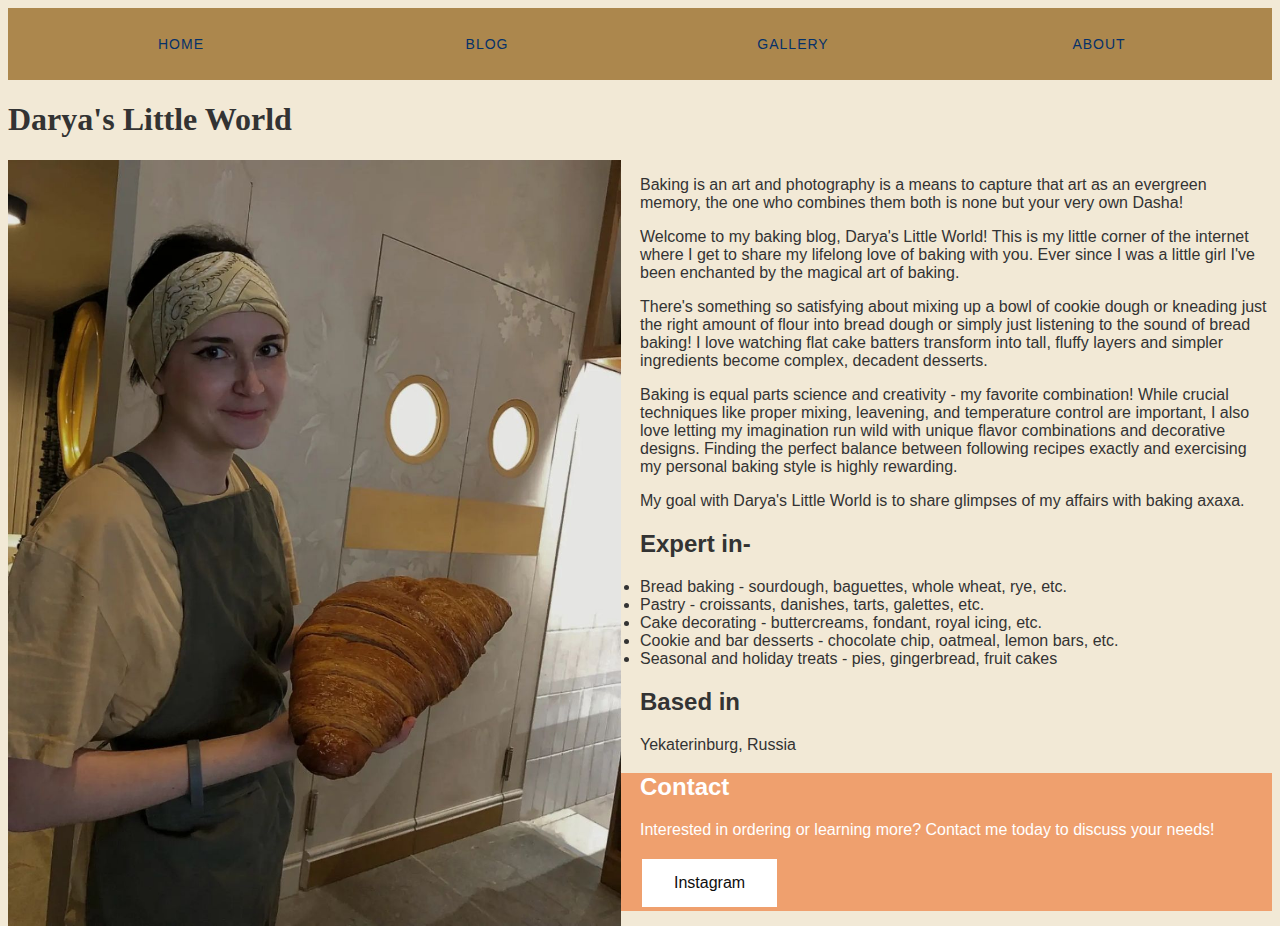
==== index.html @ 606675aa "Add files via upload" ====
<html>
  <link rel="stylesheet" href="main.css"> 
    <header>

        <nav>
          <ul>
            <li><a href="index.html">Home</a></li> 
            <li><a href="blog.html">Blog</a></li>
            <li><a href="gallery.html">Gallery</a></li>
            <li><a href="about.html">About</a></li>
          </ul>
        </nav>
      
      </header>
<head>
<title>Darya's Little World</title>
</head>
<body><h1>Darya's Little World</h1>
  <div style="width:50%; float:left;">
    <img src="daryaPic1.jpeg" width= 97% height = auto">
  </div><div style="width:50%; float:left;">
    <p>Baking is an art and photography is a means to capture that art as an evergreen memory, the one who combines them both is none but your very own Dasha!</p> 
  </div>
  <p>Welcome to my baking blog, Darya's Little World! This is my little corner of the internet where I get to share my lifelong love of baking with you. Ever since I was a little girl I've been enchanted by the magical art of baking.</p>

  <p>There's something so satisfying about mixing up a bowl of cookie dough or kneading just the right amount of flour into bread dough or simply just listening to the sound of bread baking! I love watching flat cake batters transform into tall, fluffy layers and simpler ingredients become complex, decadent desserts.</p>
  
  <p>Baking is equal parts science and creativity - my favorite combination! While crucial techniques like proper mixing, leavening, and temperature control are important, I also love letting my imagination run wild with unique flavor combinations and decorative designs. Finding the perfect balance between following recipes exactly and exercising my personal baking style is highly rewarding.</p>
  
  <p>My goal with Darya's Little World is to share glimpses of my affairs with baking axaxa.</p>
  
    <h2>Expert in-</h2><ul>
  <li>Bread baking - sourdough, baguettes, whole wheat, rye, etc.</li>
  <li>Pastry - croissants, danishes, tarts, galettes, etc.</li> 
  <li>Cake decorating - buttercreams, fondant, royal icing, etc.</li>
  <li>Cookie and bar desserts - chocolate chip, oatmeal, lemon bars, etc.</li>
  <li>Seasonal and holiday treats - pies, gingerbread, fruit cakes</li>
</ul><h2>Based in</h2><p>Yekaterinburg, Russia</p>
<footer>
  <h2>Contact</h2>
  <p>Interested in ordering or learning more? Contact me today to discuss your needs!</p>
  <button onclick="window.location.href='https://www.instagram.com/darya_mitchell_/';">Instagram</button>
</footer>

</body>
</html>
---- main.css ----
/* Import Fonts */
@import url('https://fonts.googleapis.com/css2?family=Lato:ital,wght@0,400;0,700;1,400&display=swap');

/* Global Styles */
body {
  background: #F2E9D6
;
  font-family: 'Palatino', sans-serif;
  color: #333;
}

h1 {
  font-family: 'Times New Roman', serif;
}

/* Header */
header nav {
  background: #ac874d
;
  text-align: center;
  padding: 20px;
}

header nav ul {
  list-style-type: none;
  margin: 0;
  padding: 0; 
  overflow: hidden;
}

header nav li {
  float: left;
  width: 25%;
  font-size: 14px;
  letter-spacing: 1px;
  text-transform: uppercase;
}

header nav li a {
  display: block;
  padding: 8px;
  color: #053169
;
  text-decoration: none;
}

header nav li a:hover {
  background: #ddd;
}

/* Gallery */ 
.gallery {
  display: flex;
  flex-wrap: wrap;
  justify-content: center;
}

.gallery img {
  width: 300px;
  height: 300px;
  object-fit: cover;
  margin: 10px;
}

footer {
  background-color: #ee8d54cc; /* light burnt sienna color */
}

footer h2, footer p {
  color: white; /* keep the text color white */
}

footer button {
  background-color: white; /* make the button white */
  border: none; /* remove the border */
  color: #0e0d0d; /* make the button text light burnt sienna */
  padding: 15px 32px; /* add some padding */
  text-align: center; /* center the text */
  text-decoration: none; /* remove the underline */
  display: inline-block; /* make the button inline */
  font-size: 16px; /* adjust the font size */
  margin: 4px 2px; /* add some margin */
  cursor: pointer; /* change the cursor to a pointer when hovering */
}

footer button:hover {
  background-color: #ddd; /* change the button color when hovering */
}

/* Media Queries */
@media (max-width: 500px) {
  .gallery img {
    width: 100%;
  }
}
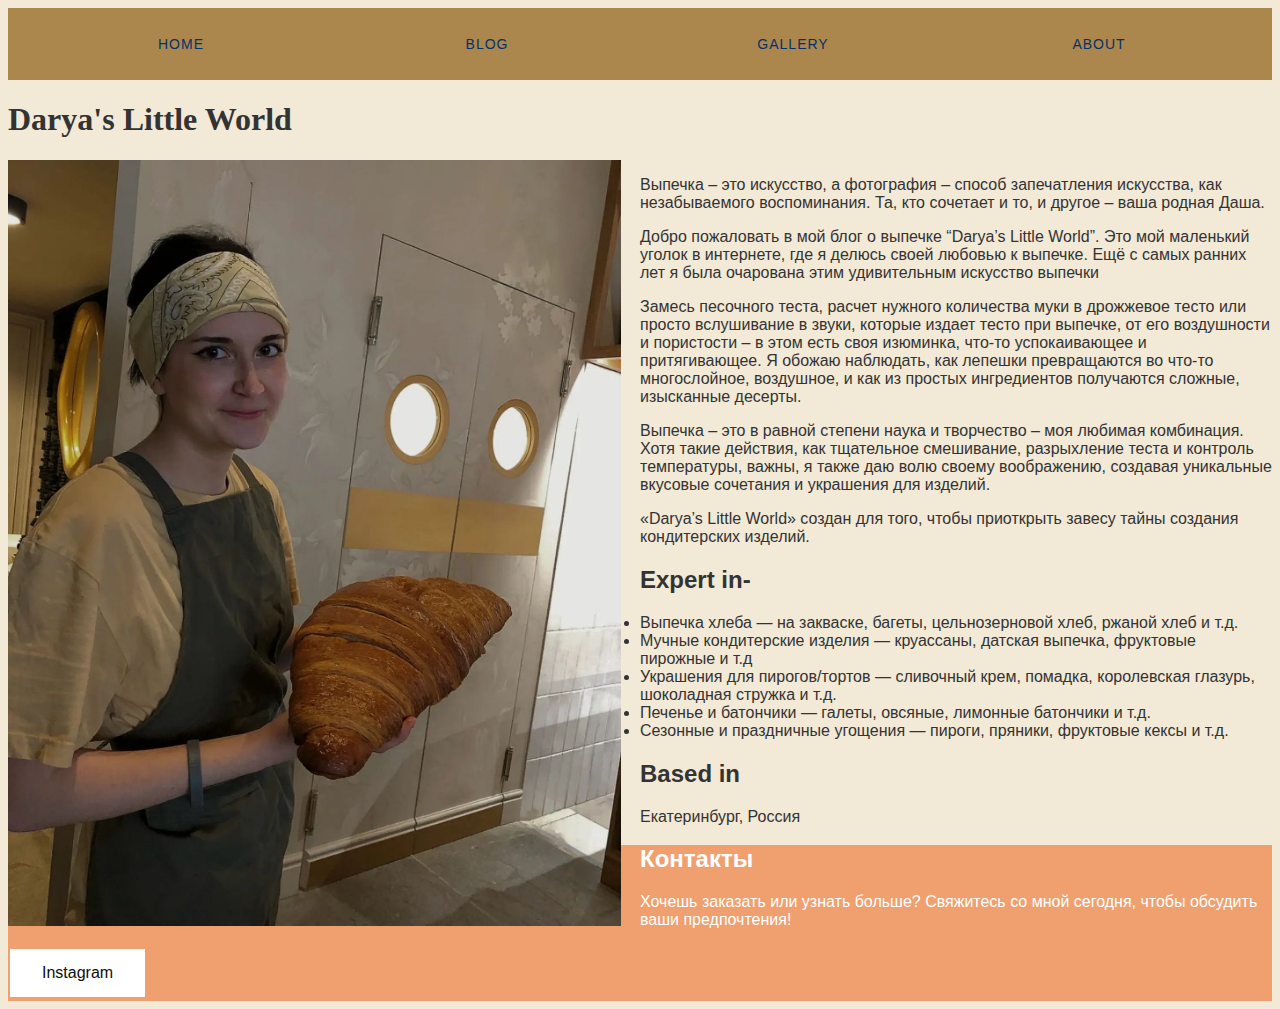
==== commit f296db57: "translated to russian" ====
--- a/index.html
+++ b/index.html
@@ -19,28 +19,28 @@
   <div style="width:50%; float:left;">
     <img src="daryaPic1.jpeg" width= 97% height = auto">
   </div><div style="width:50%; float:left;">
-    <p>Baking is an art and photography is a means to capture that art as an evergreen memory, the one who combines them both is none but your very own Dasha!</p> 
+    <p>Выпечка – это искусство, а фотография – способ запечатления искусства, как незабываемого воспоминания. Та, кто сочетает и то, и другое – ваша родная Даша.</p> 
   </div>
-  <p>Welcome to my baking blog, Darya's Little World! This is my little corner of the internet where I get to share my lifelong love of baking with you. Ever since I was a little girl I've been enchanted by the magical art of baking.</p>
+  <p>Добро пожаловать в мой блог о выпечке “Darya’s Little World”. Это мой маленький уголок в интернете, где я делюсь своей любовью к выпечке. Ещё с самых ранних лет я была очарована этим удивительным искусство выпечки</p>
 
-  <p>There's something so satisfying about mixing up a bowl of cookie dough or kneading just the right amount of flour into bread dough or simply just listening to the sound of bread baking! I love watching flat cake batters transform into tall, fluffy layers and simpler ingredients become complex, decadent desserts.</p>
+  <p>Замесь песочного теста, расчет нужного количества муки в дрожжевое тесто или просто вслушивание в звуки, которые издает тесто при выпечке, от его воздушности и пористости – в этом есть своя изюминка, что-то успокаивающее и притягивающее. Я обожаю наблюдать, как лепешки превращаются во что-то многослойное, воздушное, и как из простых ингредиентов получаются сложные, изысканные десерты.</p>
   
-  <p>Baking is equal parts science and creativity - my favorite combination! While crucial techniques like proper mixing, leavening, and temperature control are important, I also love letting my imagination run wild with unique flavor combinations and decorative designs. Finding the perfect balance between following recipes exactly and exercising my personal baking style is highly rewarding.</p>
+  <p>Выпечка – это в равной степени наука и творчество – моя любимая комбинация. Хотя такие действия, как тщательное смешивание, разрыхление теста и контроль температуры, важны, я также даю волю своему воображению, создавая уникальные вкусовые сочетания и украшения для изделий.</p>
   
-  <p>My goal with Darya's Little World is to share glimpses of my affairs with baking axaxa.</p>
+  <p>«Darya’s Little World» создан для того, чтобы приоткрыть завесу тайны создания кондитерских изделий.</p>
   
     <h2>Expert in-</h2><ul>
-  <li>Bread baking - sourdough, baguettes, whole wheat, rye, etc.</li>
-  <li>Pastry - croissants, danishes, tarts, galettes, etc.</li> 
-  <li>Cake decorating - buttercreams, fondant, royal icing, etc.</li>
-  <li>Cookie and bar desserts - chocolate chip, oatmeal, lemon bars, etc.</li>
-  <li>Seasonal and holiday treats - pies, gingerbread, fruit cakes</li>
-</ul><h2>Based in</h2><p>Yekaterinburg, Russia</p>
+  <li>Выпечка хлеба — на закваске, багеты, цельнозерновой хлеб, ржаной хлеб и т.д.</li>
+  <li>Мучные кондитерские изделия — круассаны, датская выпечка, фруктовые пирожные и т.д</li> 
+  <li>Украшения для пирогов/тортов — сливочный крем, помадка, королевская глазурь, шоколадная стружка и т.д.</li>
+  <li>Печенье и батончики — галеты, овсяные, лимонные батончики и т.д.</li>
+  <li>Сезонные и праздничные угощения —  пироги, пряники, фруктовые кексы и т.д.</li>
+</ul><h2>Based in</h2><p>Екатеринбург, Россия</p>
 <footer>
-  <h2>Contact</h2>
-  <p>Interested in ordering or learning more? Contact me today to discuss your needs!</p>
+  <h2>Контакты</h2>
+  <p>Хочешь заказать или узнать больше? Свяжитесь со мной сегодня, чтобы обсудить ваши предпочтения!</p>
   <button onclick="window.location.href='https://www.instagram.com/darya_mitchell_/';">Instagram</button>
 </footer>
 
 </body>
-</html>+</html>
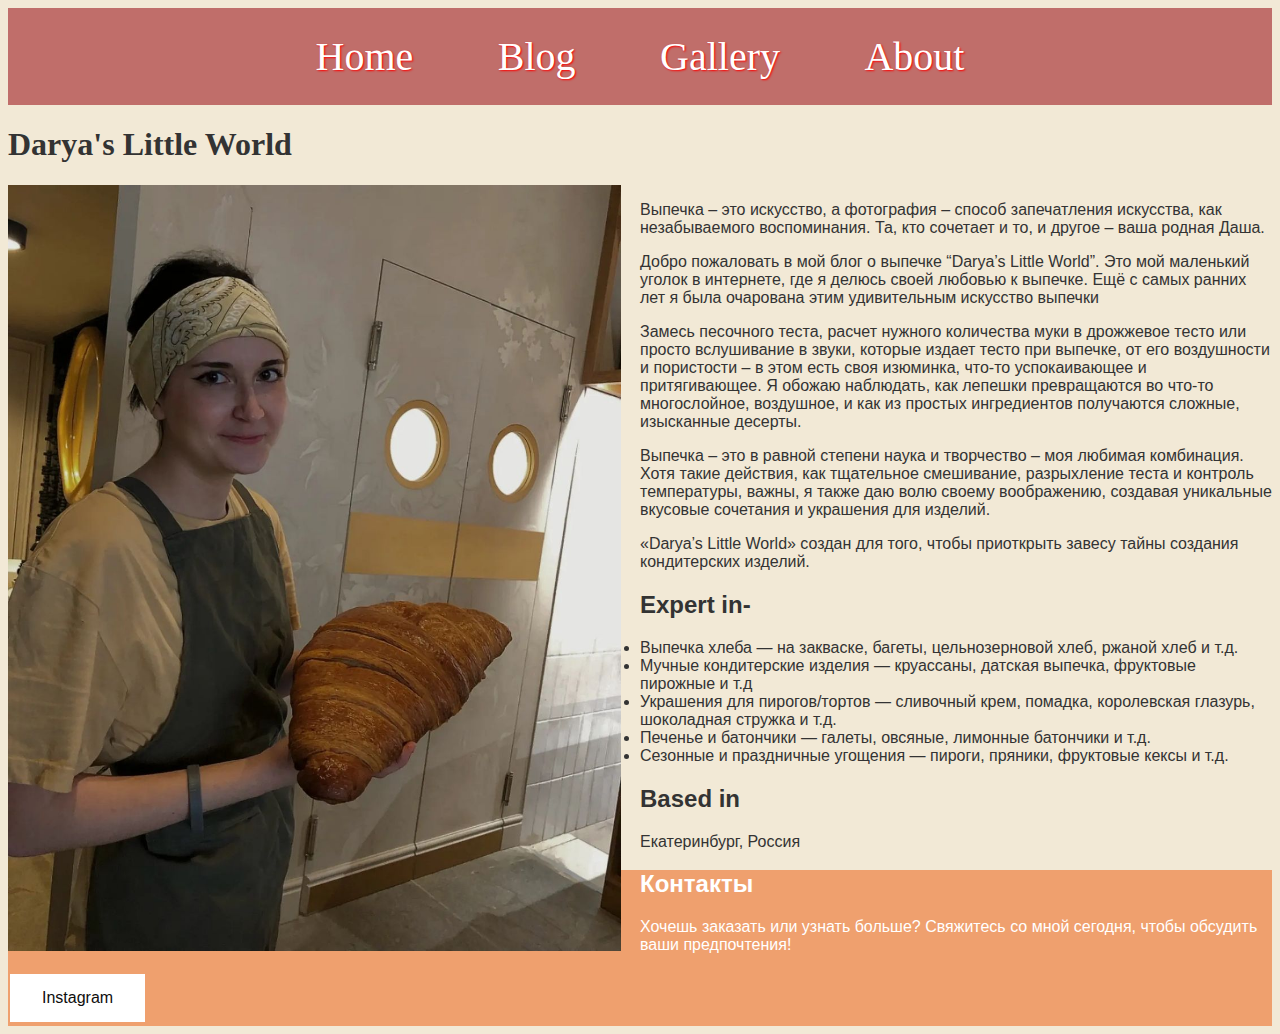
==== commit f1834111: "Instagram link modified" ====
--- a/index.html
+++ b/index.html
@@ -39,7 +39,7 @@
 <footer>
   <h2>Контакты</h2>
   <p>Хочешь заказать или узнать больше? Свяжитесь со мной сегодня, чтобы обсудить ваши предпочтения!</p>
-  <button onclick="window.location.href='https://www.instagram.com/darya_mitchell_/';">Instagram</button>
+  <button onclick="window.location.href='https://www.instagram.com/d_bakerstreet_/';">Instagram</button>
 </footer>
 
 </body>
--- a/main.css
+++ b/main.css
@@ -14,39 +14,37 @@
 }
 
 /* Header */
-header nav {
-  background: #ac874d
-;
-  text-align: center;
-  padding: 20px;
+header {
+    background-color: #b35151ce;
+    padding: 20px;
+    text-align: center;
+    margin-bottom: 20px;
 }
-
-header nav ul {
-  list-style-type: none;
-  margin: 0;
-  padding: 0; 
-  overflow: hidden;
-}
-
-header nav li {
-  float: left;
-  width: 25%;
-  font-size: 14px;
-  letter-spacing: 1px;
-  text-transform: uppercase;
-}
-
-header nav li a {
-  display: block;
-  padding: 8px;
-  color: #053169
-;
-  text-decoration: none;
-}
-
-header nav li a:hover {
-  background: #ddd;
-}
+  
+  
+  header nav ul {
+    list-style-type: none;
+    margin: 0;
+    padding: 5px;
+  }
+  
+  header nav li {
+    display: inline-block;
+    margin: 0 40px;
+  }
+  
+  header nav a {
+    color: #fff;
+    text-shadow: 1px 1px 2px red;
+    text-emphasis-color: red;
+    text-decoration:none;
+    font-size: 40px;
+    font-family: 'Times New Roman', Times, serif; 
+  }
+  
+  header nav a:hover {
+    color: #f2e9e1;
+  }
 
 /* Gallery */ 
 .gallery {
@@ -92,4 +90,4 @@
   .gallery img {
     width: 100%;
   }
-}+}
